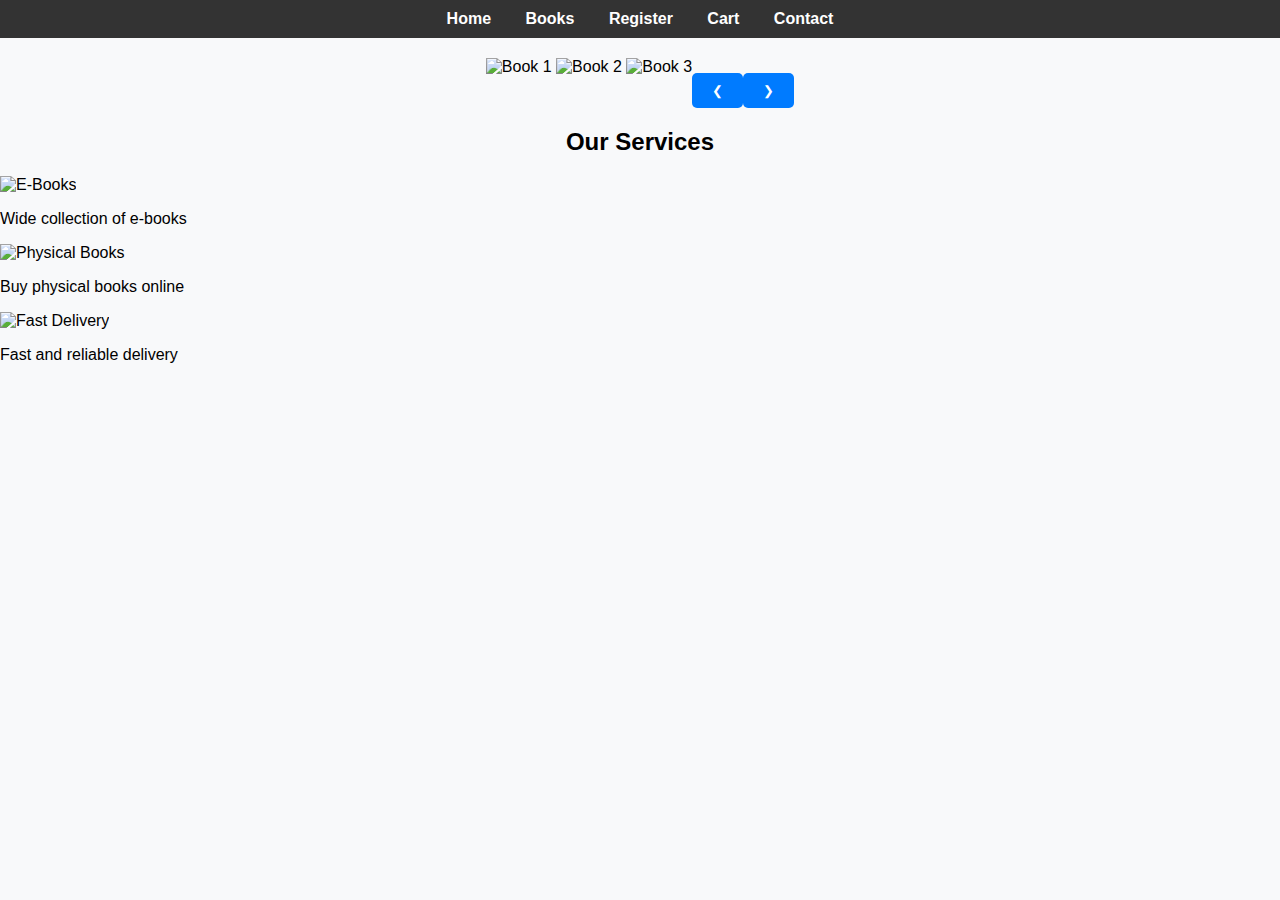
==== index.html @ 37c1d009 "Add files via upload" ====
<!DOCTYPE html>
<html lang="en">
<head>
    <meta charset="UTF-8">
    <meta name="viewport" content="width=device-width, initial-scale=1.0">
    <title>Online Bookshop</title>
    <link rel="stylesheet" href="style.css">
    <script src="https://code.jquery.com/jquery-3.6.0.min.js"></script>
    <script src="script.js" defer></script>
</head>
<body>

    <!-- Navigation Menu -->
    <nav>
        <ul>
            <li><a href="index.html">Home</a></li>
            <li><a href="books.html">Books</a></li>
            <li><a href="register.html">Register</a></li>
            <li><a href="cart.html">Cart</a></li>
            <li><a href="contact.html">Contact</a></li>
        </ul>
    </nav>

    <!-- Image Slider -->
    <div class="carousel">
        <div class="carousel-inner">
            <img src="C:\Users\Emerald Green\Desktop\nasma work\Book 1.jpg" alt="Book 1">
            <img src="C:\Users\Emerald Green\Desktop\nasma work\Book 2.jpg" alt="Book 2">
            <img src="C:\Users\Emerald Green\Desktop\nasma work\Book 3.jpg" alt="Book 3">
        </div>
        <button class="prev">&#10094;</button>
        <button class="next">&#10095;</button>
    </div>

    <!-- Featured Services -->
    <section class="services">
        <h2>Our Services</h2>
        <div class="service-item">
            <img src="C:\Users\Emerald Green\Desktop\nasma work\E book.jpg" alt="E-Books">
            <p>Wide collection of e-books</p>
        </div>
        <div class="service-item">
            <img src="C:\Users\Emerald Green\Desktop\nasma work\physical book.jpg" alt="Physical Books">
            <p>Buy physical books online</p>
        </div>
        <div class="service-item">
            <img src="C:\Users\Emerald Green\Desktop\nasma work\fast delivery book.jpg" alt="Fast Delivery">
            <p>Fast and reliable delivery</p>
        </div>
    </section>

</body>
</html>
---- style.css ----
body {
    font-family: Arial, sans-serif;
    margin: 0;
    padding: 0;
    background-color: #f8f9fa;
}

nav ul {
    list-style-type: none;
    background-color: #333;
    padding: 10px 0;
    margin: 0;
    text-align: center;
}

nav ul li {
    display: inline;
    margin: 0 15px;
}

nav ul li a {
    color: white;
    text-decoration: none;
    font-weight: bold;
}

h1, h2 {
    text-align: center;
}

h1 {
    color: #333;
}

/* Carousel Styles */
.carousel {
    display: flex;
    justify-content: center;
    margin-top: 20px;
}

.carousel-item {
    display: none;
}

.carousel-item.active {
    display: block;
}

.book-services {
    text-align: center;
    margin-top: 30px;
}

/* Book Page Styles */
.book-list {
    display: flex;
    justify-content: center;
    gap: 20px;
    flex-wrap: wrap;
    margin: 20px;
}

.book-item {
    border: 1px solid #ddd;
    padding: 15px;
    width: 200px;
    text-align: center;
    border-radius: 8px;
}

.book-item img {
    width: 100px;
    height: 150px;
    border-radius: 5px;
}

.book-item button {
    background: #28a745;
    color: white;
    padding: 8px;
    border: none;
    cursor: pointer;
    border-radius: 5px;
}

.book-item button:hover {
    background: #218838;
}

/* Registration Page Styles */
form {
    max-width: 500px;
    margin: auto;
    background-color: white;
    padding: 20px;
    border-radius: 8px;
    box-shadow: 0 2px 10px rgba(0, 0, 0, 0.1);
}

label {
    display: block;
    margin-top: 10px;
}

input, select {
    width: 100%;
    padding: 8px;
    margin-top: 5px;
    border: 1px solid #ccc;
    border-radius: 4px;
}

button {
    background-color: #007bff;
    color: white;
    padding: 10px 20px;
    border: none;
    border-radius: 5px;
    margin-top: 15px;
    cursor: pointer;
}

button:hover {
    background-color: #0056b3;
}
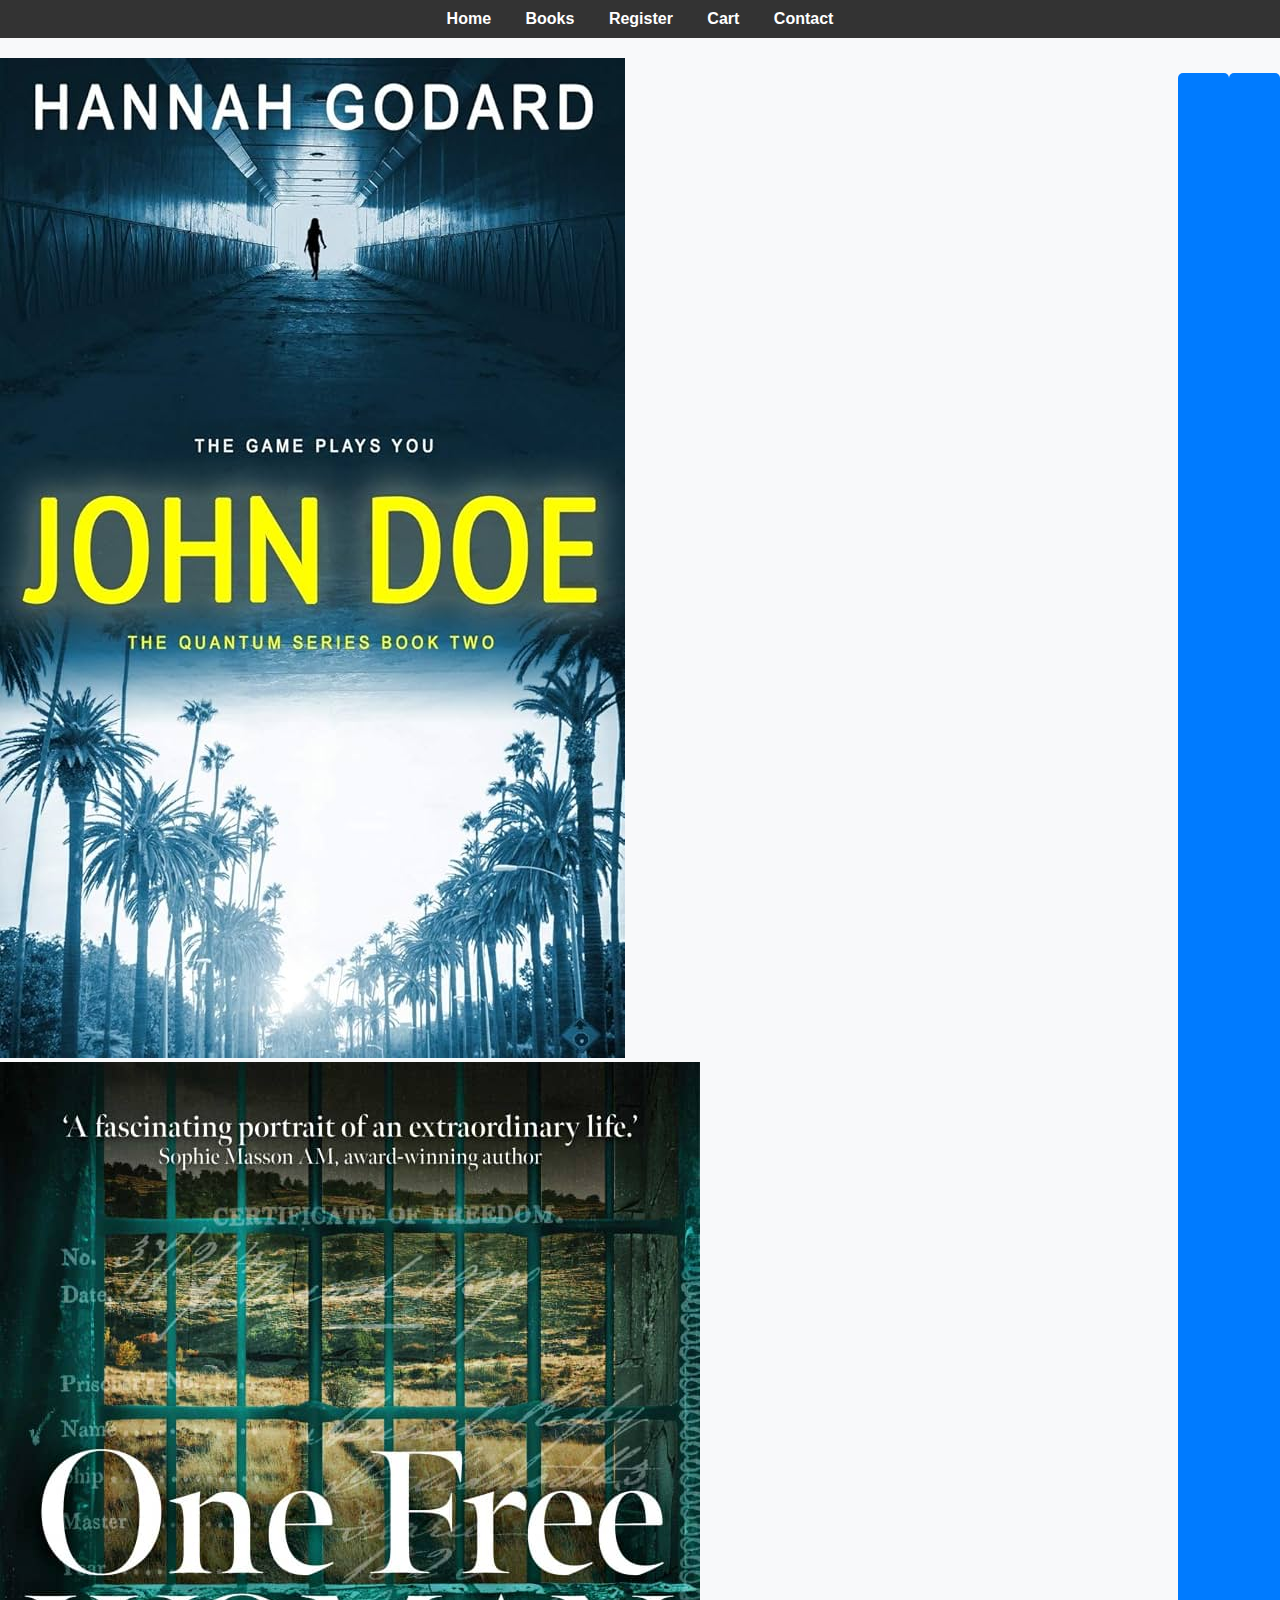
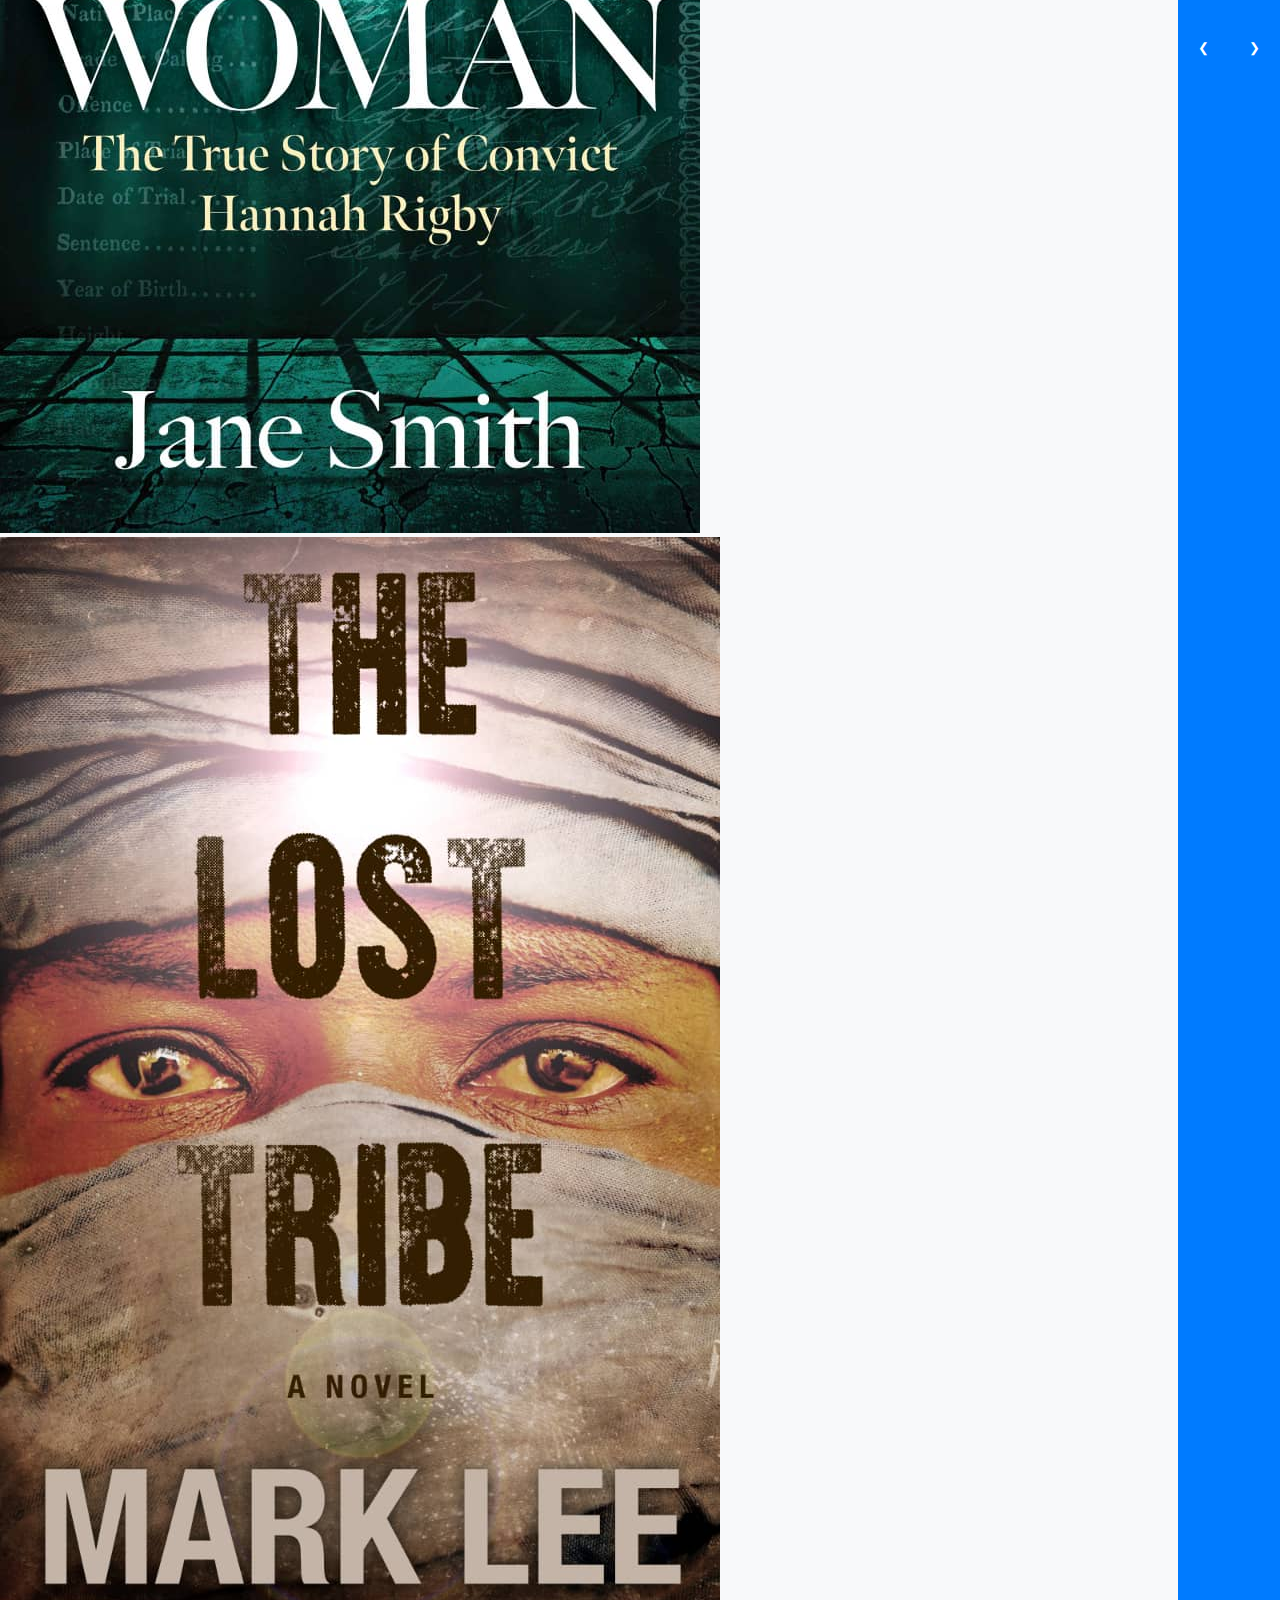
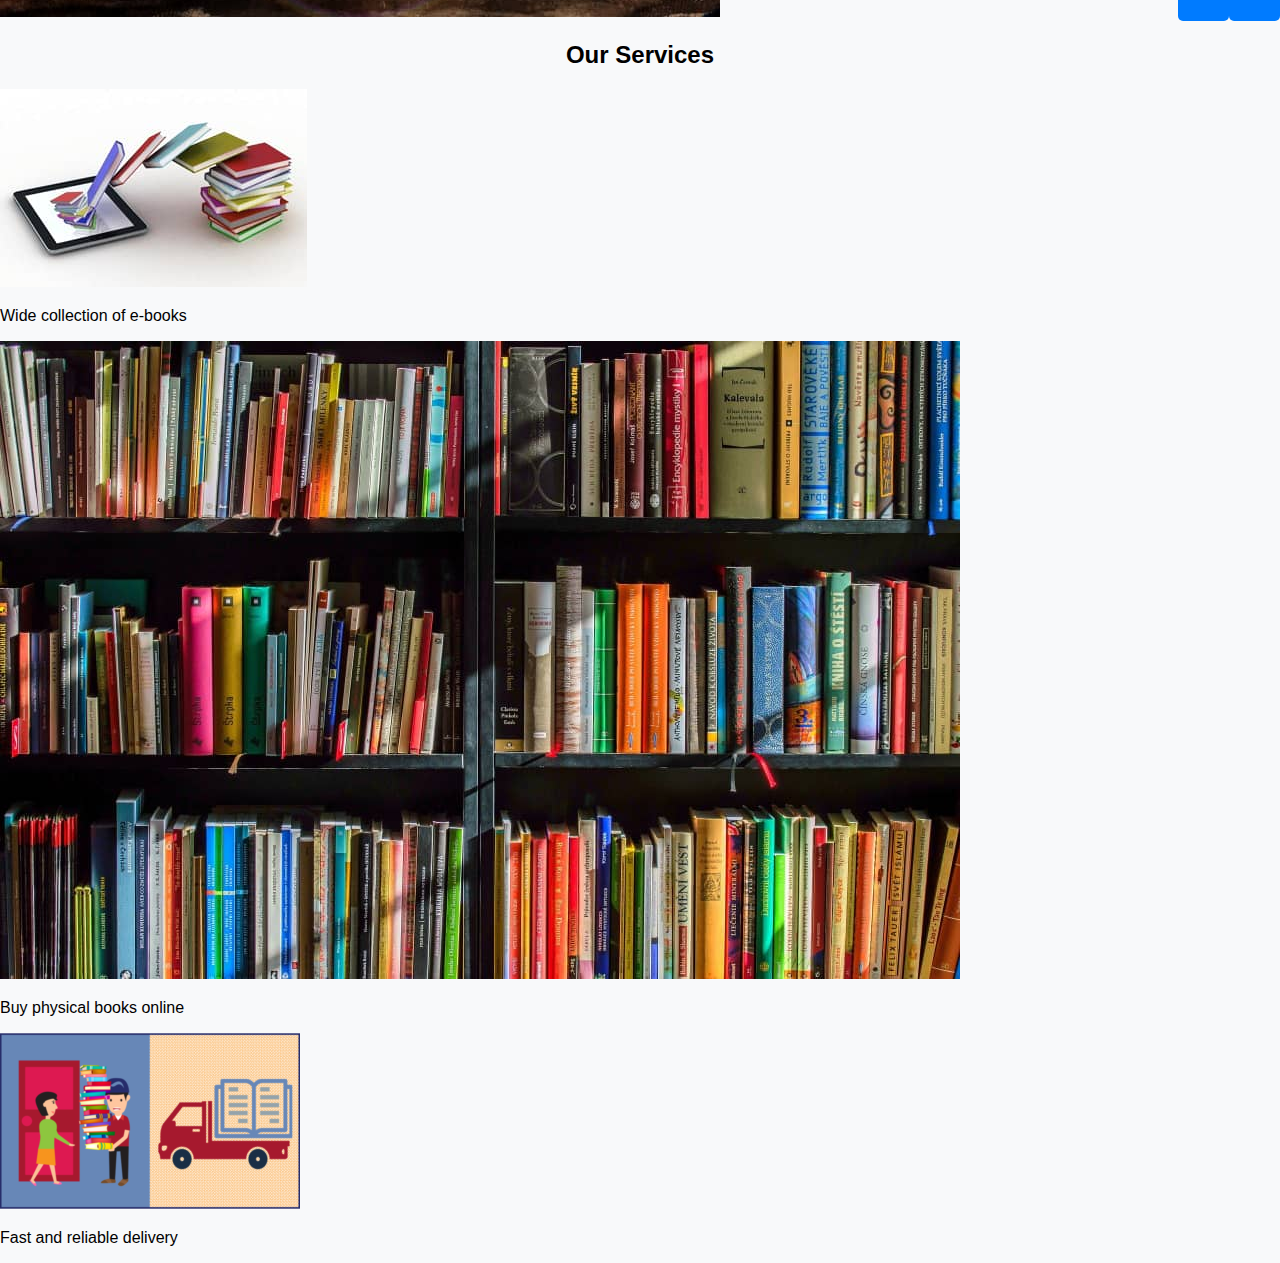
==== commit e05121e8: "Update index.html" ====
--- a/index.html
+++ b/index.html
@@ -24,9 +24,9 @@
     <!-- Image Slider -->
     <div class="carousel">
         <div class="carousel-inner">
-            <img src="C:\Users\Emerald Green\Desktop\nasma work\Book 1.jpg" alt="Book 1">
-            <img src="C:\Users\Emerald Green\Desktop\nasma work\Book 2.jpg" alt="Book 2">
-            <img src="C:\Users\Emerald Green\Desktop\nasma work\Book 3.jpg" alt="Book 3">
+            <img src="Book 1.jpg" alt="Book 1">
+            <img src="Book 2.jpg" alt="Book 2">
+            <img src="Book 3.jpg" alt="Book 3">
         </div>
         <button class="prev">&#10094;</button>
         <button class="next">&#10095;</button>
@@ -36,18 +36,18 @@
     <section class="services">
         <h2>Our Services</h2>
         <div class="service-item">
-            <img src="C:\Users\Emerald Green\Desktop\nasma work\E book.jpg" alt="E-Books">
+            <img src="E book.jpg" alt="E-Books">
             <p>Wide collection of e-books</p>
         </div>
         <div class="service-item">
-            <img src="C:\Users\Emerald Green\Desktop\nasma work\physical book.jpg" alt="Physical Books">
+            <img src="physical book.jpg" alt="Physical Books">
             <p>Buy physical books online</p>
         </div>
         <div class="service-item">
-            <img src="C:\Users\Emerald Green\Desktop\nasma work\fast delivery book.jpg" alt="Fast Delivery">
+            <img src="fast delivery book.jpg" alt="Fast Delivery">
             <p>Fast and reliable delivery</p>
         </div>
     </section>
 
 </body>
-</html>+</html>
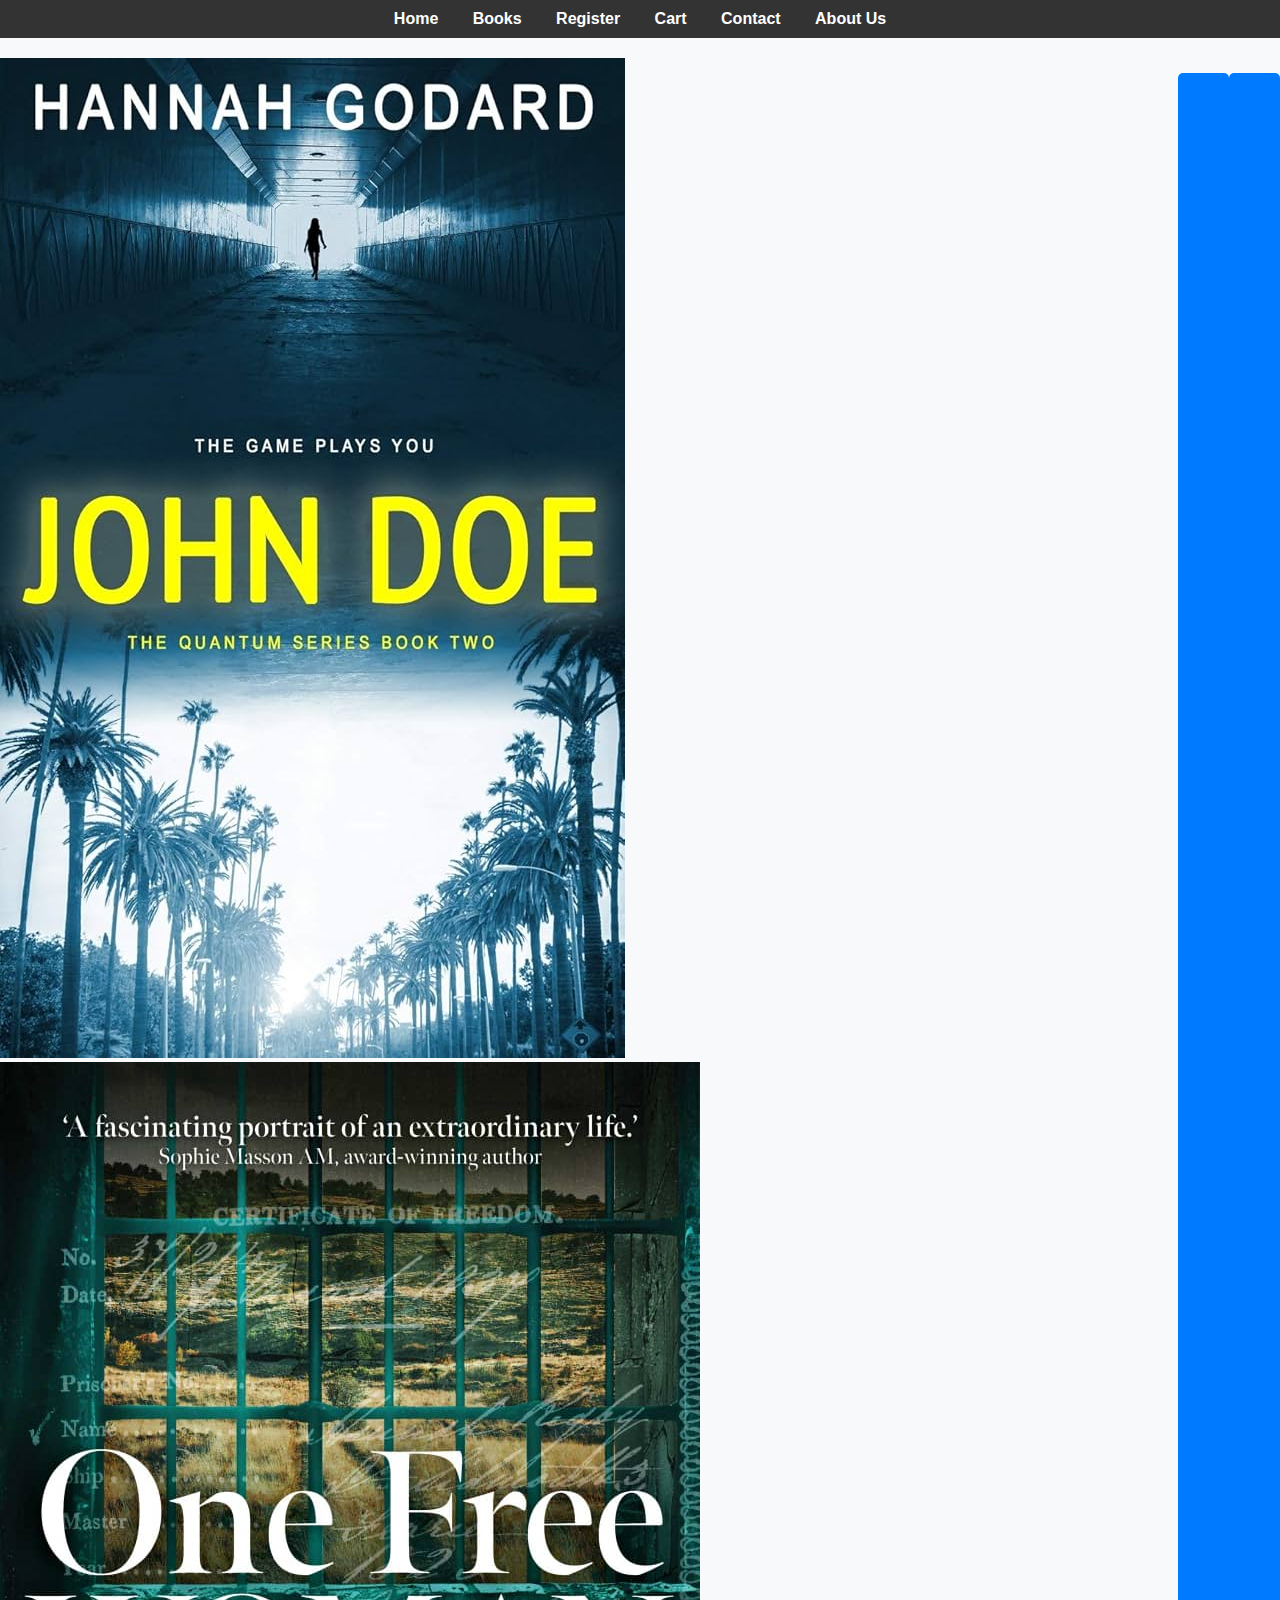
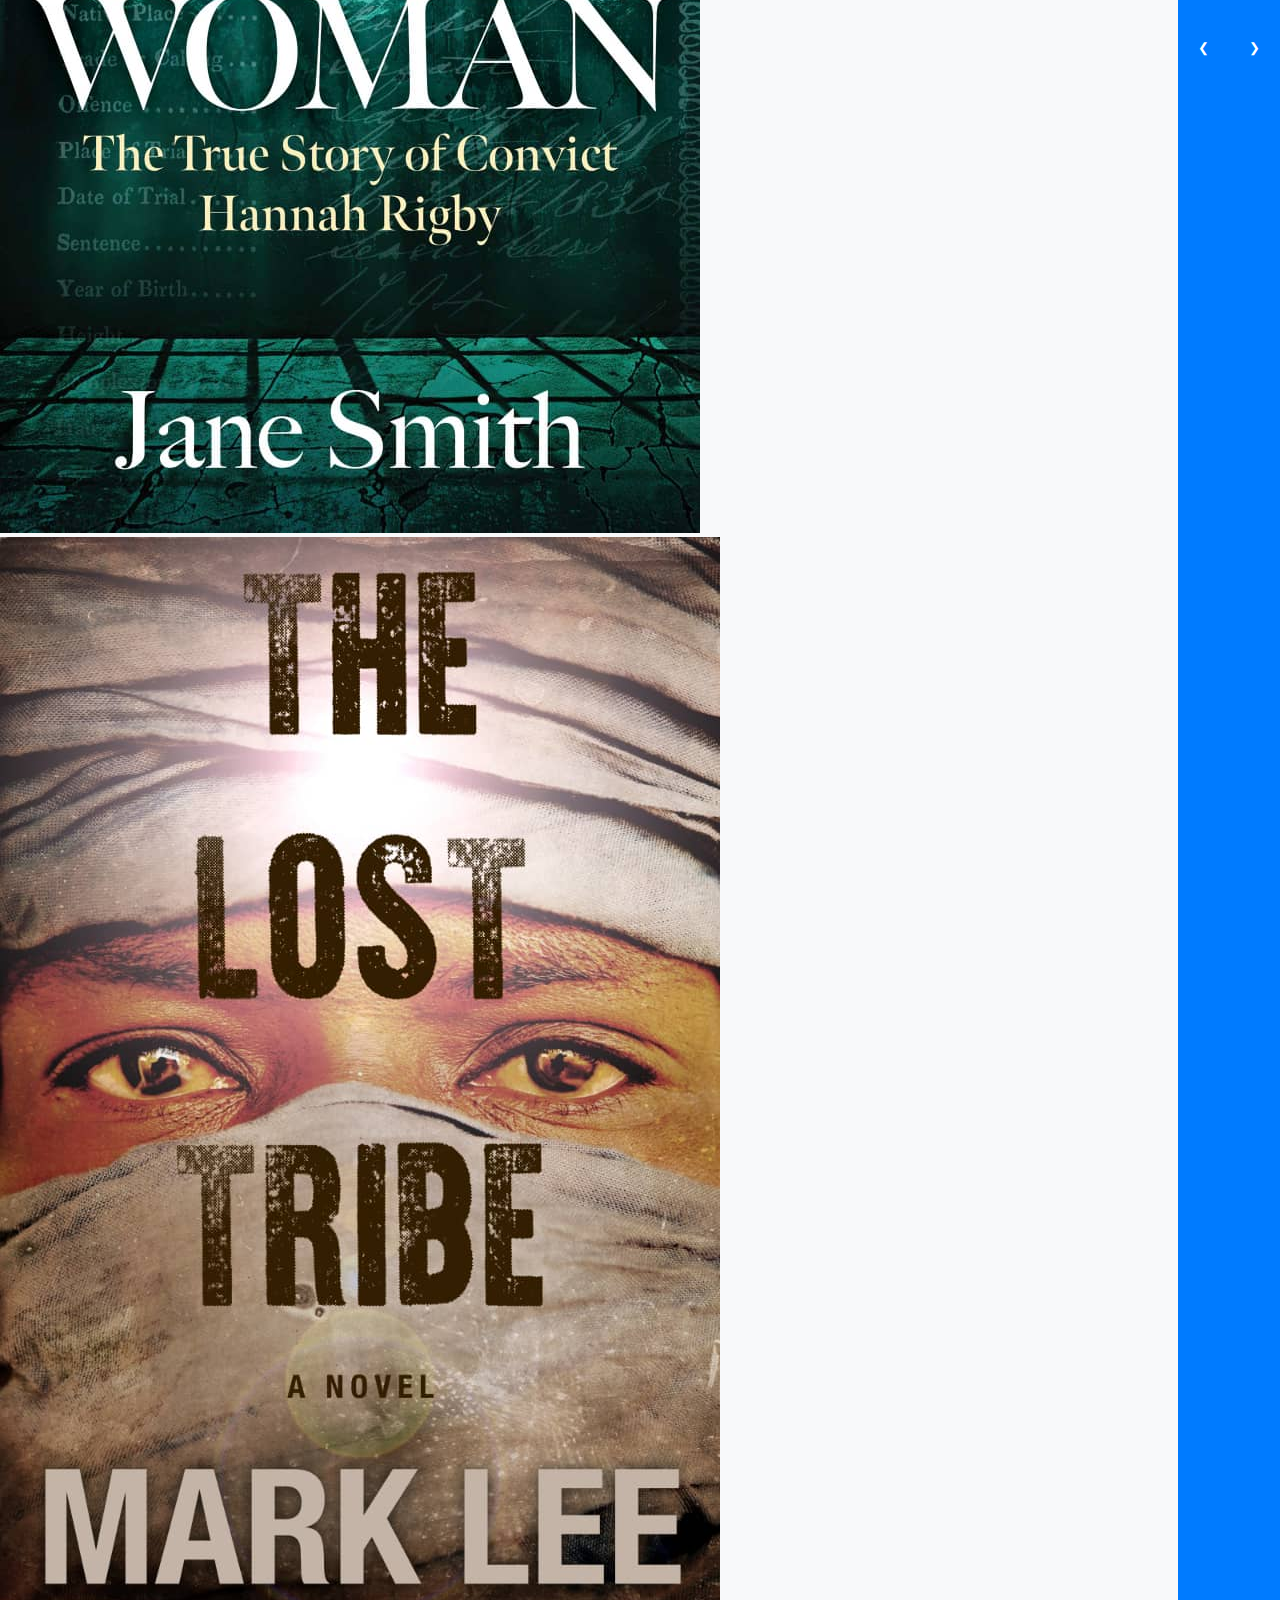
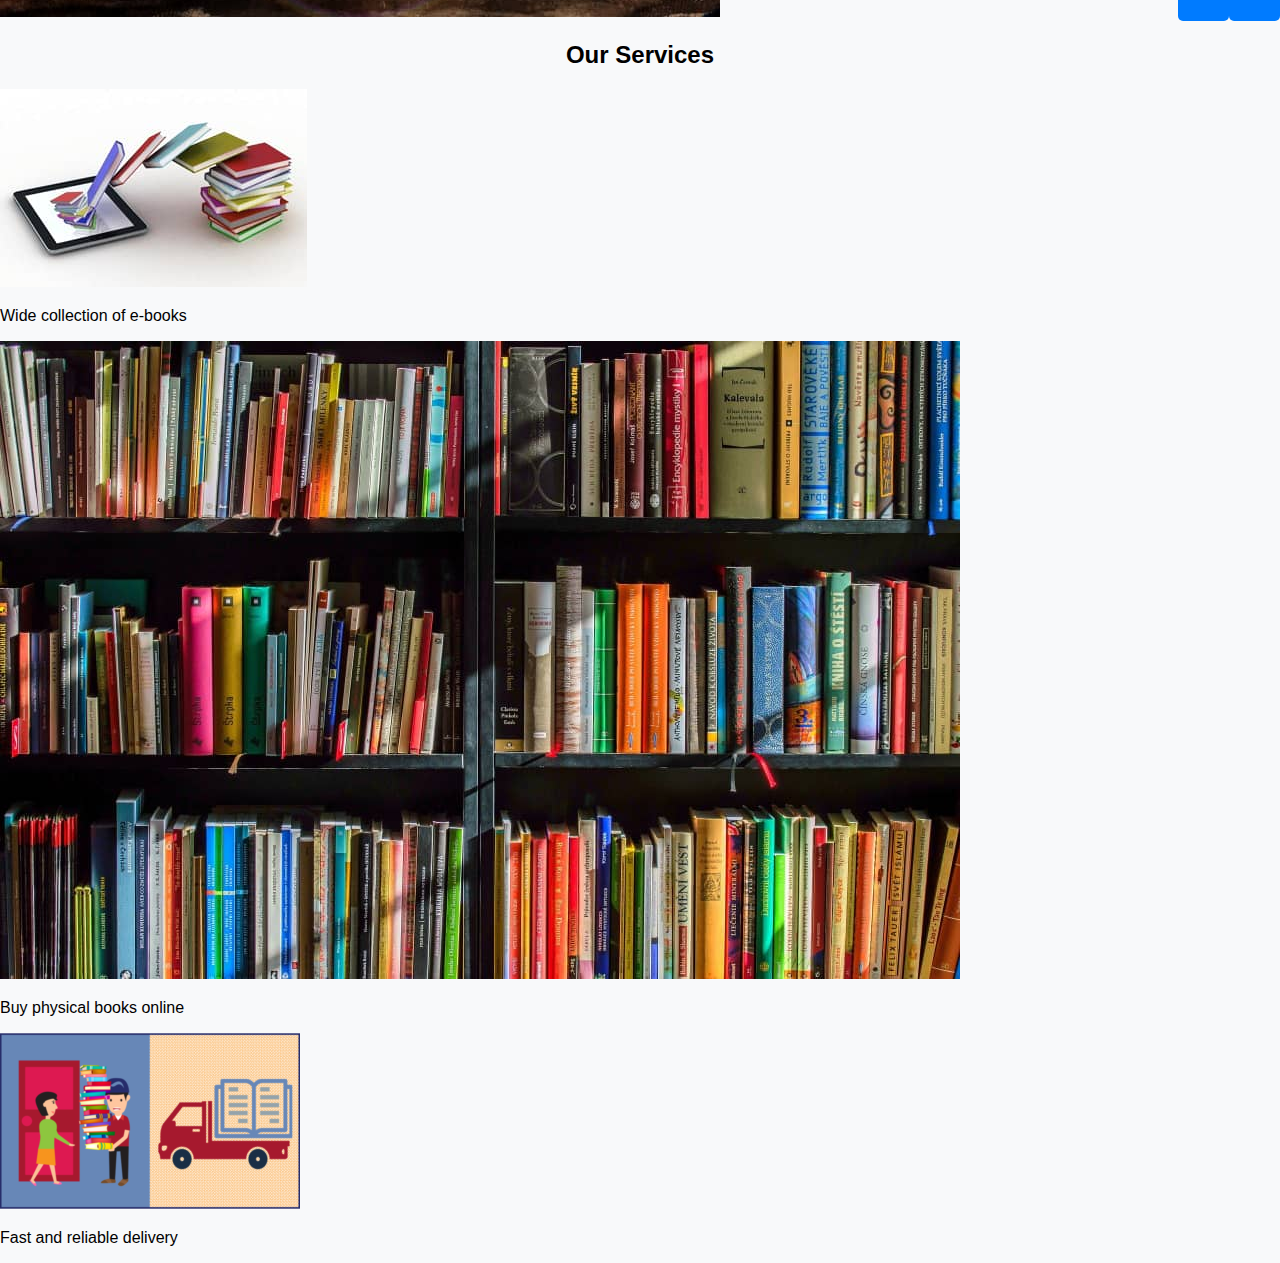
==== commit f83f50f2: "Update index.html" ====
--- a/index.html
+++ b/index.html
@@ -18,6 +18,7 @@
             <li><a href="register.html">Register</a></li>
             <li><a href="cart.html">Cart</a></li>
             <li><a href="contact.html">Contact</a></li>
+            <li><a href="about.html">About Us</a></li>
         </ul>
     </nav>
 
--- a/style.css
+++ b/style.css
@@ -64,14 +64,14 @@
 .book-item {
     border: 1px solid #ddd;
     padding: 15px;
-    width: 200px;
+    width: 1500px;
     text-align: center;
     border-radius: 8px;
 }
 
 .book-item img {
     width: 100px;
-    height: 150px;
+    height: 90px;
     border-radius: 5px;
 }
 
@@ -123,4 +123,4 @@
 
 button:hover {
     background-color: #0056b3;
-}+}
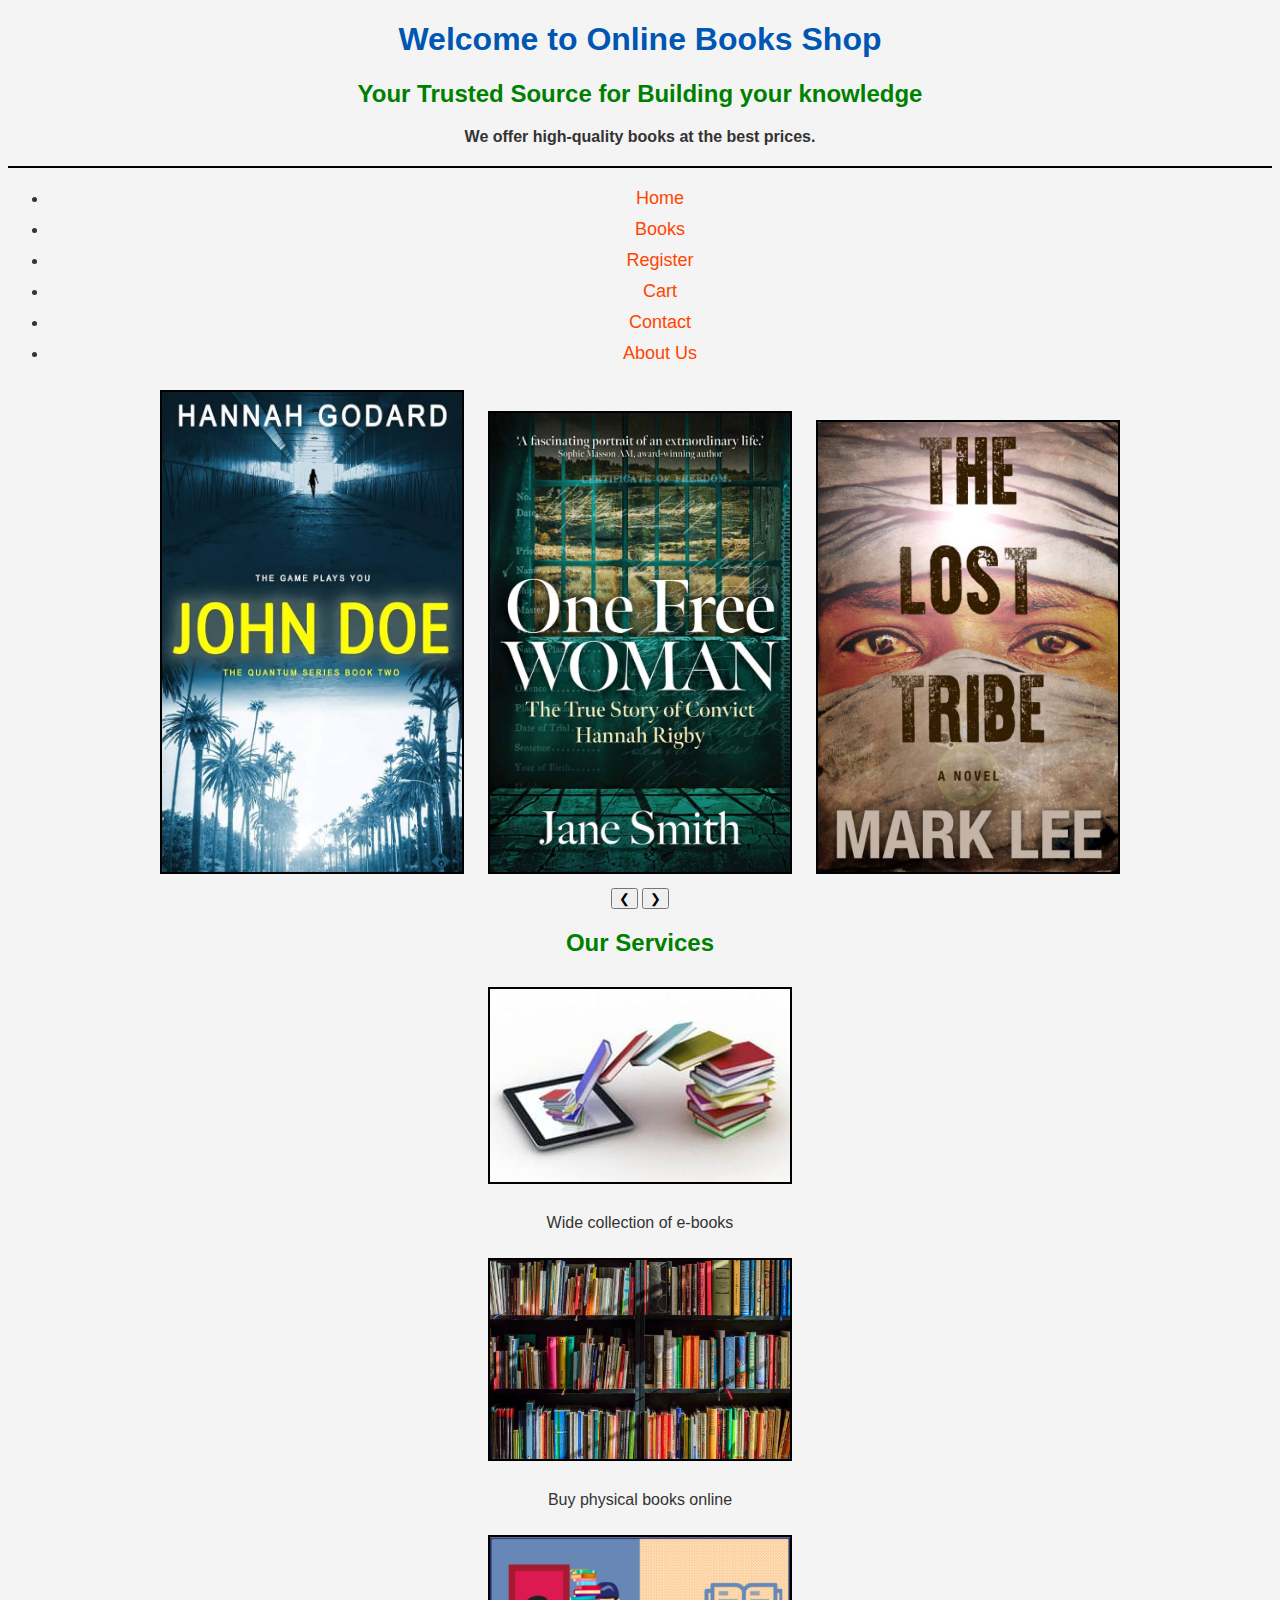
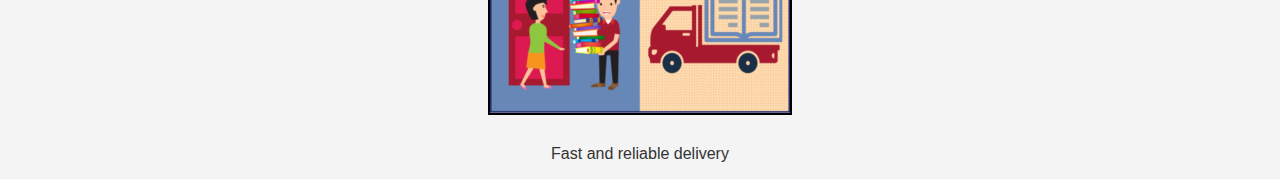
==== commit ec306cd7: "Update index.html" ====
--- a/index.html
+++ b/index.html
@@ -3,12 +3,59 @@
 <head>
     <meta charset="UTF-8">
     <meta name="viewport" content="width=device-width, initial-scale=1.0">
-    <title>Online Bookshop</title>
-    <link rel="stylesheet" href="style.css">
+    <title>Online Books Shop</title>
+    <style>
+        body {
+            background-color: #f4f4f4;
+            font-family: Arial, sans-serif;
+            color: #333;
+            text-align: center;
+        }
+        h1 {
+            color: #0056b3;
+        }
+        h2 {
+            color: #008000;
+        }
+        img {
+            width: 300px; 
+            height: auto;
+            border: 2px solid #000;
+            margin: 10px;
+        }
+        pre {
+            background: #ddd;
+            padding: 10px;
+            border-radius: 5px;
+            text-align: left;
+        }
+        a {
+            display: block;
+            color: #ff4500;
+            font-size: 18px;
+            text-decoration: none;
+            margin: 10px 0;
+        }
+        a:hover {
+            color: #ff6347;
+            text-decoration: underline;
+        }
+        hr {
+            border: 1px solid #000;
+            margin: 20px 0;
+        }
+    </style>
     <script src="https://code.jquery.com/jquery-3.6.0.min.js"></script>
     <script src="script.js" defer></script>
 </head>
 <body>
+
+    <h1>Welcome to Online Books Shop</h1>
+    <h2>Your Trusted Source for Building your knowledge</h2>
+
+    <p><strong>We offer high-quality books at the best prices.</strong></p>
+    
+    <hr>
 
     <!-- Navigation Menu -->
     <nav>
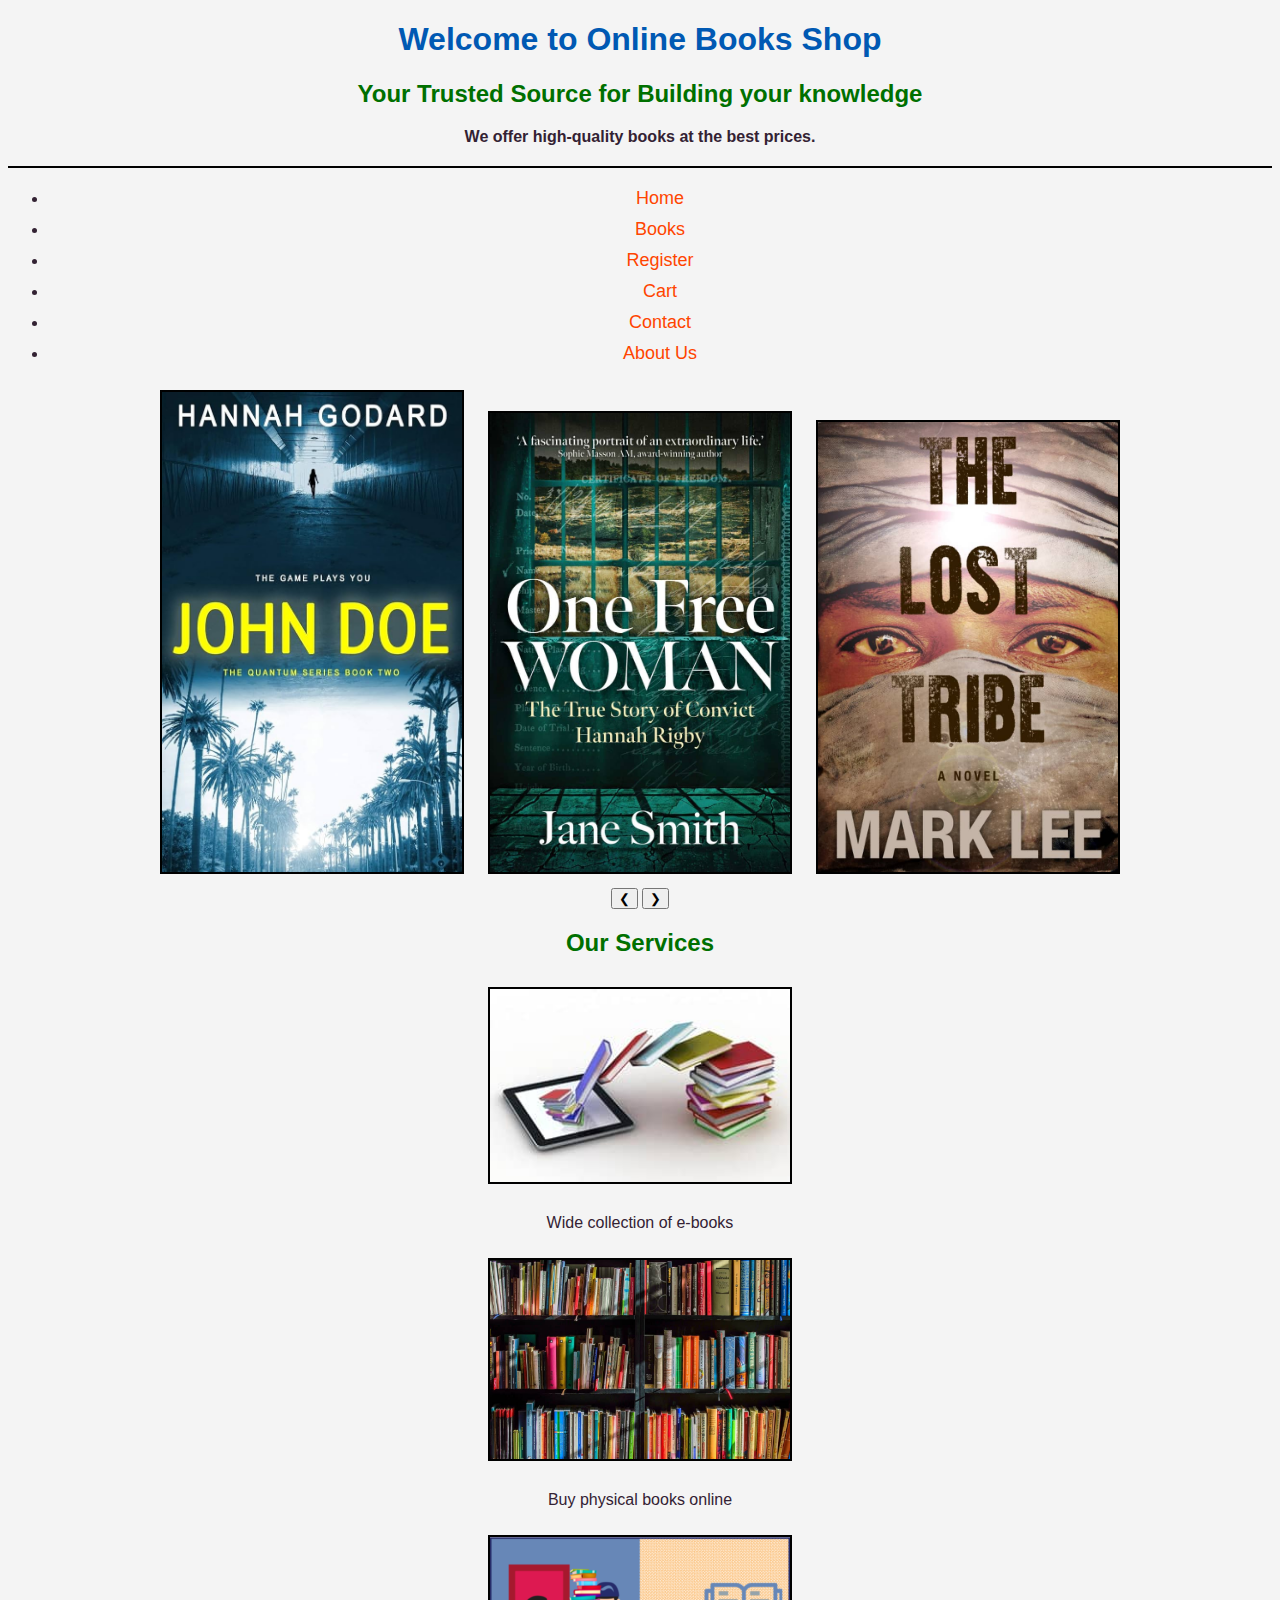
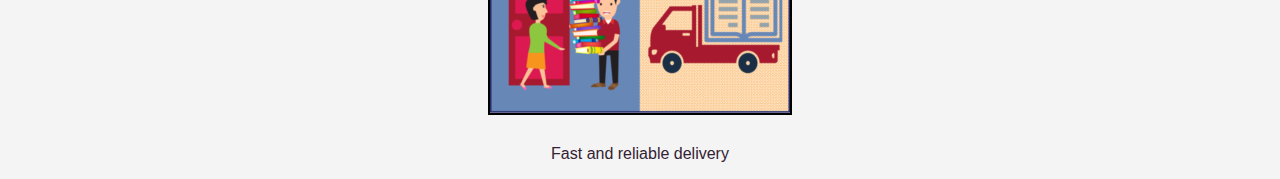
==== commit d687854c: "Update index.html" ====
--- a/index.html
+++ b/index.html
@@ -8,14 +8,14 @@
         body {
             background-color: #f4f4f4;
             font-family: Arial, sans-serif;
-            color: #333;
+            color: #323;
             text-align: center;
         }
         h1 {
-            color: #0056b3;
+            color: #0059b3;
         }
         h2 {
-            color: #008000;
+            color: #007000;
         }
         img {
             width: 300px; 
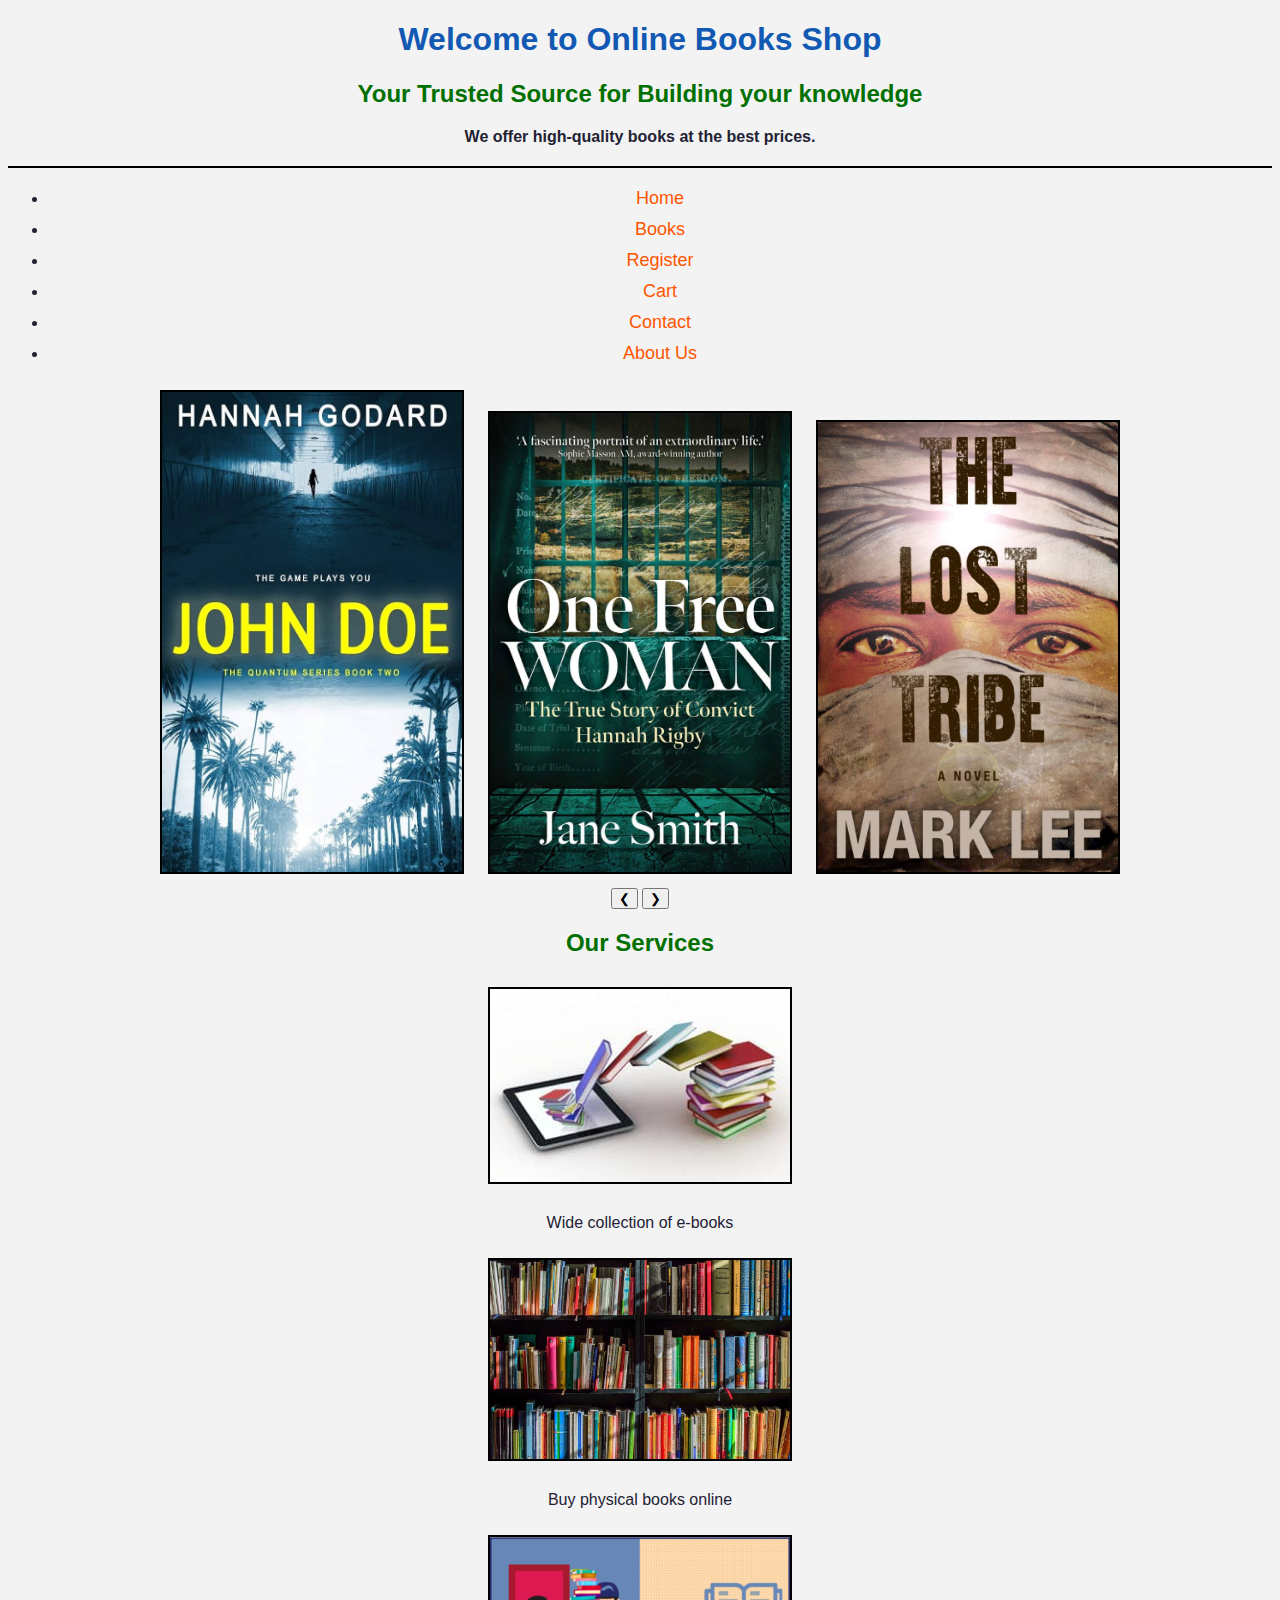
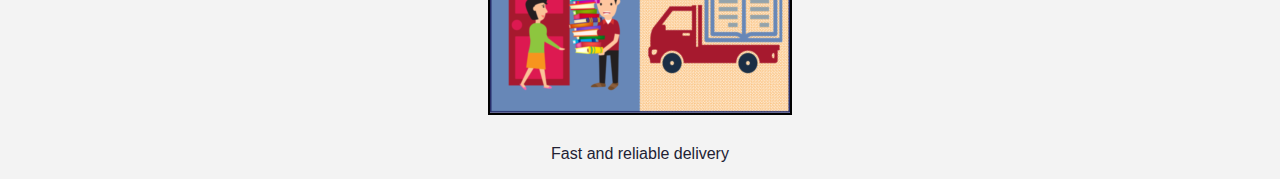
==== commit 06632384: "Update index.html" ====
--- a/index.html
+++ b/index.html
@@ -6,13 +6,13 @@
     <title>Online Books Shop</title>
     <style>
         body {
-            background-color: #f4f4f4;
+            background-color: #f3f3f3;
             font-family: Arial, sans-serif;
-            color: #323;
+            color: #223;
             text-align: center;
         }
         h1 {
-            color: #0059b3;
+            color: #1159b3;
         }
         h2 {
             color: #007000;
@@ -31,13 +31,13 @@
         }
         a {
             display: block;
-            color: #ff4500;
+            color: #ff5500;
             font-size: 18px;
             text-decoration: none;
             margin: 10px 0;
         }
         a:hover {
-            color: #ff6347;
+            color: #ff7347;
             text-decoration: underline;
         }
         hr {
